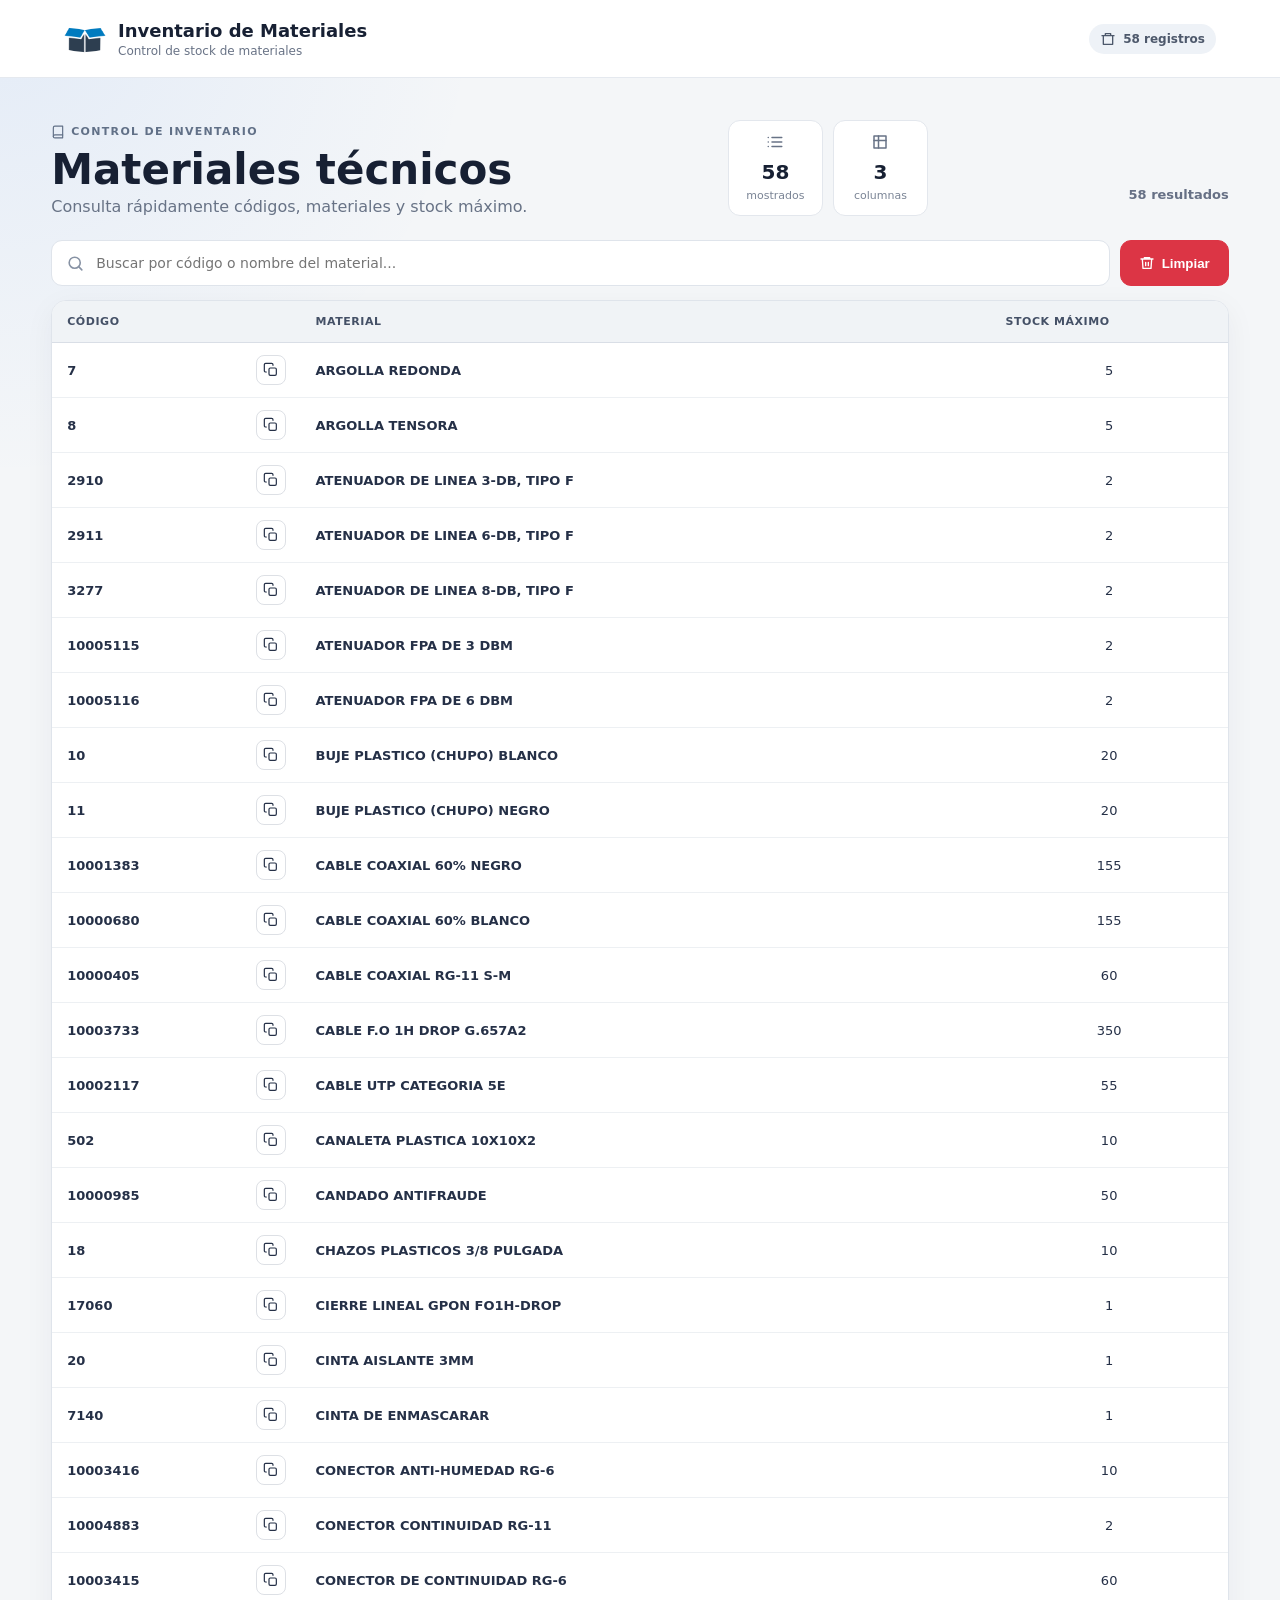
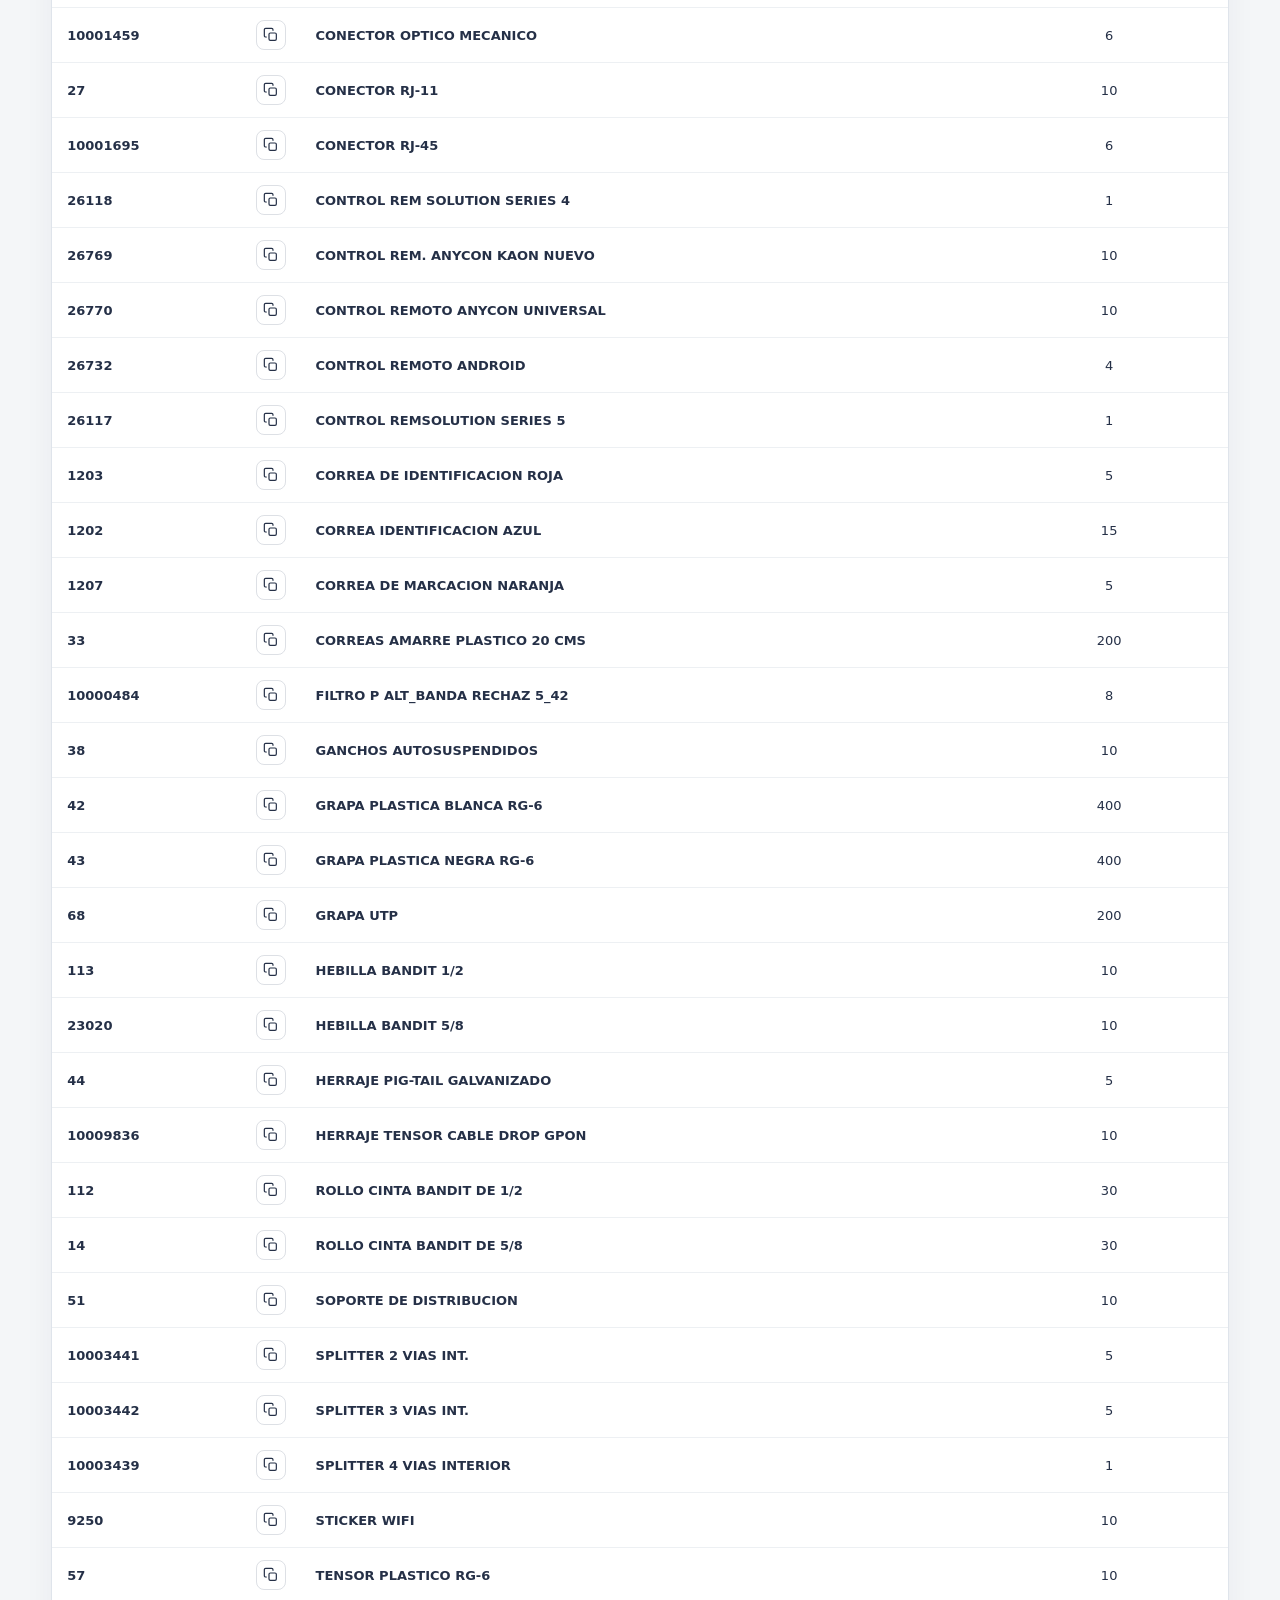
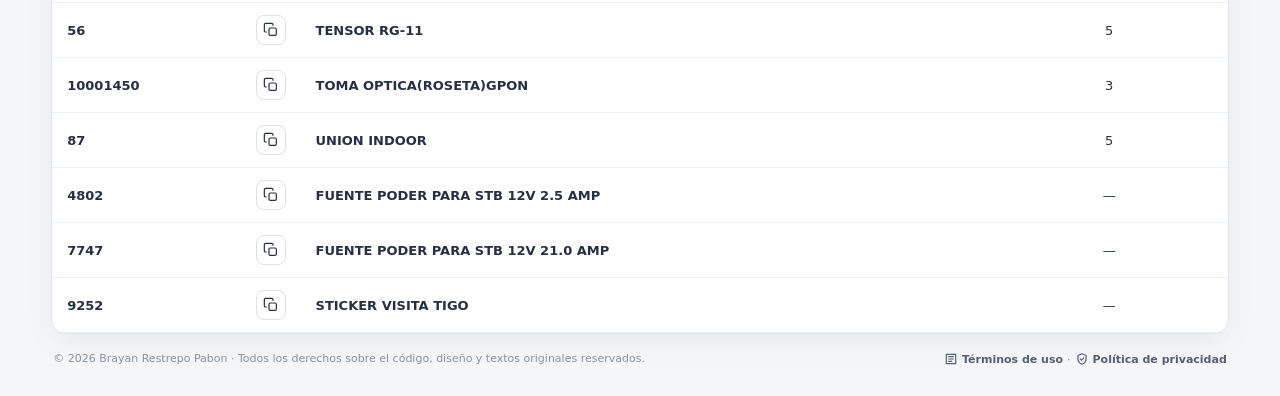
==== index.html @ 3ab16b22 "Mejorar búsqueda del inventario" ====
<!DOCTYPE html>
<html lang="es">
<head>
  <meta charset="UTF-8">
  <meta name="viewport" content="width=device-width, initial-scale=1.0">
  <link rel="icon" type="image/png" href="Icono/caja.png">
  <meta name="description" content="Tabla de materiales técnicos con cantidades por responsable.">
  <title>Inventario de Materiales</title>
  <link rel="stylesheet" href="style.css">
</head>
<body>
  <header class="topbar">
    <div class="brand">
      <div class="brand-icon" aria-hidden="true"><img src="Icono/caja.png" alt="" width="42" height="42"></div>
      <div>
        <h1>Inventario de Materiales</h1>
        <p>Control de stock de materiales</p>
      </div>
    </div>
    <div class="badge"><svg class="icon icon-sm" aria-hidden="true" viewBox="0 0 24 24" fill="none" stroke="currentColor" stroke-width="2" stroke-linecap="round" stroke-linejoin="round"><path d="M3 7h18M5 7v13h14V7M8 7V4h8v3"/></svg><span>58 registros</span></div>
  </header>

  <main class="container">
    <section class="hero">
      <div>
        <span class="eyebrow"><svg class="icon icon-xs" aria-hidden="true" viewBox="0 0 24 24" fill="none" stroke="currentColor" stroke-width="2" stroke-linecap="round" stroke-linejoin="round"><path d="M4 19.5A2.5 2.5 0 0 1 6.5 17H20"/><path d="M6.5 2H20v20H6.5A2.5 2.5 0 0 1 4 19.5v-15A2.5 2.5 0 0 1 6.5 2Z"/></svg> CONTROL DE INVENTARIO</span>
        <h2>Materiales técnicos</h2>
        <p>Consulta rápidamente códigos, materiales y stock máximo.</p>
      </div>
      <div class="stats">
        <div class="stat"><svg class="stat-icon" aria-hidden="true" viewBox="0 0 24 24" fill="none" stroke="currentColor" stroke-width="2" stroke-linecap="round" stroke-linejoin="round"><path d="M8 6h13M8 12h13M8 18h13M3 6h.01M3 12h.01M3 18h.01"/></svg><strong id="visibleCount">58</strong><span>mostrados</span></div>
        <div class="stat"><svg class="stat-icon" aria-hidden="true" viewBox="0 0 24 24" fill="none" stroke="currentColor" stroke-width="2" stroke-linecap="round" stroke-linejoin="round"><path d="M4 4h16v16H4z"/><path d="M4 10h16M10 4v16"/></svg><strong>3</strong><span>columnas</span></div>
      </div>
      <div class="search-status" aria-live="polite">
        <span id="result-count">58 resultados</span>
      </div>
    </section>

    <section class="toolbar" aria-label="Herramientas de búsqueda">
      <label class="search">
        <span class="search-icon" aria-hidden="true"><svg viewBox="0 0 24 24" fill="none" stroke="currentColor" stroke-width="2" stroke-linecap="round" stroke-linejoin="round"><circle cx="11" cy="11" r="7"/><path d="m20 20-4-4"/></svg></span>
        <input id="searchInput" type="search" placeholder="Buscar por código o nombre del material..." autocomplete="off">
      </label>
      <button id="clearButton" class="clear-btn" type="button"><svg class="icon icon-sm" aria-hidden="true" viewBox="0 0 24 24" fill="none" stroke="currentColor" stroke-width="2" stroke-linecap="round" stroke-linejoin="round"><path d="M3 6h18M8 6V4h8v2M19 6l-1 14H6L5 6M10 11v5M14 11v5"/></svg><span>Limpiar</span></button>
    </section>

    <section class="table-card">
      <div class="table-wrap">
        <table id="materialsTable">
          <thead>
            <tr>
              <th>CÓDIGO</th>
              <th>MATERIAL</th>
              <th>STOCK MÁXIMO</th>
            </tr>
          </thead>
          <tbody><tr><td data-label="CÓDIGO"><div class="code-cell"><span class="code-value">7</span><button class="copy-code" type="button" title="Copiar código" aria-label="Copiar código"><svg viewBox="0 0 24 24" aria-hidden="true"><rect x="9" y="9" width="11" height="11" rx="2"></rect><path d="M5 15H4a2 2 0 0 1-2-2V4a2 2 0 0 1 2-2h9a2 2 0 0 1 2 2v1"></path></svg></button></div></td><td data-label="MATERIAL">ARGOLLA REDONDA</td><td data-label="STOCK MÁXIMO">5</td></tr>
<tr><td data-label="CÓDIGO"><div class="code-cell"><span class="code-value">8</span><button class="copy-code" type="button" title="Copiar código" aria-label="Copiar código"><svg viewBox="0 0 24 24" aria-hidden="true"><rect x="9" y="9" width="11" height="11" rx="2"></rect><path d="M5 15H4a2 2 0 0 1-2-2V4a2 2 0 0 1 2-2h9a2 2 0 0 1 2 2v1"></path></svg></button></div></td><td data-label="MATERIAL">ARGOLLA TENSORA</td><td data-label="STOCK MÁXIMO">5</td></tr>
<tr><td data-label="CÓDIGO"><div class="code-cell"><span class="code-value">2910</span><button class="copy-code" type="button" title="Copiar código" aria-label="Copiar código"><svg viewBox="0 0 24 24" aria-hidden="true"><rect x="9" y="9" width="11" height="11" rx="2"></rect><path d="M5 15H4a2 2 0 0 1-2-2V4a2 2 0 0 1 2-2h9a2 2 0 0 1 2 2v1"></path></svg></button></div></td><td data-label="MATERIAL">ATENUADOR DE LINEA 3-DB, TIPO F</td><td data-label="STOCK MÁXIMO">2</td></tr>
<tr><td data-label="CÓDIGO"><div class="code-cell"><span class="code-value">2911</span><button class="copy-code" type="button" title="Copiar código" aria-label="Copiar código"><svg viewBox="0 0 24 24" aria-hidden="true"><rect x="9" y="9" width="11" height="11" rx="2"></rect><path d="M5 15H4a2 2 0 0 1-2-2V4a2 2 0 0 1 2-2h9a2 2 0 0 1 2 2v1"></path></svg></button></div></td><td data-label="MATERIAL">ATENUADOR DE LINEA 6-DB, TIPO F</td><td data-label="STOCK MÁXIMO">2</td></tr>
<tr><td data-label="CÓDIGO"><div class="code-cell"><span class="code-value">3277</span><button class="copy-code" type="button" title="Copiar código" aria-label="Copiar código"><svg viewBox="0 0 24 24" aria-hidden="true"><rect x="9" y="9" width="11" height="11" rx="2"></rect><path d="M5 15H4a2 2 0 0 1-2-2V4a2 2 0 0 1 2-2h9a2 2 0 0 1 2 2v1"></path></svg></button></div></td><td data-label="MATERIAL">ATENUADOR DE LINEA 8-DB, TIPO F</td><td data-label="STOCK MÁXIMO">2</td></tr>
<tr><td data-label="CÓDIGO"><div class="code-cell"><span class="code-value">10005115</span><button class="copy-code" type="button" title="Copiar código" aria-label="Copiar código"><svg viewBox="0 0 24 24" aria-hidden="true"><rect x="9" y="9" width="11" height="11" rx="2"></rect><path d="M5 15H4a2 2 0 0 1-2-2V4a2 2 0 0 1 2-2h9a2 2 0 0 1 2 2v1"></path></svg></button></div></td><td data-label="MATERIAL">ATENUADOR FPA DE 3 DBM</td><td data-label="STOCK MÁXIMO">2</td></tr>
<tr><td data-label="CÓDIGO"><div class="code-cell"><span class="code-value">10005116</span><button class="copy-code" type="button" title="Copiar código" aria-label="Copiar código"><svg viewBox="0 0 24 24" aria-hidden="true"><rect x="9" y="9" width="11" height="11" rx="2"></rect><path d="M5 15H4a2 2 0 0 1-2-2V4a2 2 0 0 1 2-2h9a2 2 0 0 1 2 2v1"></path></svg></button></div></td><td data-label="MATERIAL">ATENUADOR FPA DE 6 DBM</td><td data-label="STOCK MÁXIMO">2</td></tr>
<tr><td data-label="CÓDIGO"><div class="code-cell"><span class="code-value">10</span><button class="copy-code" type="button" title="Copiar código" aria-label="Copiar código"><svg viewBox="0 0 24 24" aria-hidden="true"><rect x="9" y="9" width="11" height="11" rx="2"></rect><path d="M5 15H4a2 2 0 0 1-2-2V4a2 2 0 0 1 2-2h9a2 2 0 0 1 2 2v1"></path></svg></button></div></td><td data-label="MATERIAL">BUJE PLASTICO (CHUPO) BLANCO</td><td data-label="STOCK MÁXIMO">20</td></tr>
<tr><td data-label="CÓDIGO"><div class="code-cell"><span class="code-value">11</span><button class="copy-code" type="button" title="Copiar código" aria-label="Copiar código"><svg viewBox="0 0 24 24" aria-hidden="true"><rect x="9" y="9" width="11" height="11" rx="2"></rect><path d="M5 15H4a2 2 0 0 1-2-2V4a2 2 0 0 1 2-2h9a2 2 0 0 1 2 2v1"></path></svg></button></div></td><td data-label="MATERIAL">BUJE PLASTICO (CHUPO) NEGRO</td><td data-label="STOCK MÁXIMO">20</td></tr>
<tr><td data-label="CÓDIGO"><div class="code-cell"><span class="code-value">10001383</span><button class="copy-code" type="button" title="Copiar código" aria-label="Copiar código"><svg viewBox="0 0 24 24" aria-hidden="true"><rect x="9" y="9" width="11" height="11" rx="2"></rect><path d="M5 15H4a2 2 0 0 1-2-2V4a2 2 0 0 1 2-2h9a2 2 0 0 1 2 2v1"></path></svg></button></div></td><td data-label="MATERIAL">CABLE COAXIAL 60% NEGRO</td><td data-label="STOCK MÁXIMO">155</td></tr>
<tr><td data-label="CÓDIGO"><div class="code-cell"><span class="code-value">10000680</span><button class="copy-code" type="button" title="Copiar código" aria-label="Copiar código"><svg viewBox="0 0 24 24" aria-hidden="true"><rect x="9" y="9" width="11" height="11" rx="2"></rect><path d="M5 15H4a2 2 0 0 1-2-2V4a2 2 0 0 1 2-2h9a2 2 0 0 1 2 2v1"></path></svg></button></div></td><td data-label="MATERIAL">CABLE COAXIAL 60% BLANCO</td><td data-label="STOCK MÁXIMO">155</td></tr>
<tr><td data-label="CÓDIGO"><div class="code-cell"><span class="code-value">10000405</span><button class="copy-code" type="button" title="Copiar código" aria-label="Copiar código"><svg viewBox="0 0 24 24" aria-hidden="true"><rect x="9" y="9" width="11" height="11" rx="2"></rect><path d="M5 15H4a2 2 0 0 1-2-2V4a2 2 0 0 1 2-2h9a2 2 0 0 1 2 2v1"></path></svg></button></div></td><td data-label="MATERIAL">CABLE COAXIAL RG-11 S-M</td><td data-label="STOCK MÁXIMO">60</td></tr>
<tr><td data-label="CÓDIGO"><div class="code-cell"><span class="code-value">10003733</span><button class="copy-code" type="button" title="Copiar código" aria-label="Copiar código"><svg viewBox="0 0 24 24" aria-hidden="true"><rect x="9" y="9" width="11" height="11" rx="2"></rect><path d="M5 15H4a2 2 0 0 1-2-2V4a2 2 0 0 1 2-2h9a2 2 0 0 1 2 2v1"></path></svg></button></div></td><td data-label="MATERIAL">CABLE F.O 1H DROP G.657A2</td><td data-label="STOCK MÁXIMO">350</td></tr>
<tr><td data-label="CÓDIGO"><div class="code-cell"><span class="code-value">10002117</span><button class="copy-code" type="button" title="Copiar código" aria-label="Copiar código"><svg viewBox="0 0 24 24" aria-hidden="true"><rect x="9" y="9" width="11" height="11" rx="2"></rect><path d="M5 15H4a2 2 0 0 1-2-2V4a2 2 0 0 1 2-2h9a2 2 0 0 1 2 2v1"></path></svg></button></div></td><td data-label="MATERIAL">CABLE UTP CATEGORIA 5E</td><td data-label="STOCK MÁXIMO">55</td></tr>
<tr><td data-label="CÓDIGO"><div class="code-cell"><span class="code-value">502</span><button class="copy-code" type="button" title="Copiar código" aria-label="Copiar código"><svg viewBox="0 0 24 24" aria-hidden="true"><rect x="9" y="9" width="11" height="11" rx="2"></rect><path d="M5 15H4a2 2 0 0 1-2-2V4a2 2 0 0 1 2-2h9a2 2 0 0 1 2 2v1"></path></svg></button></div></td><td data-label="MATERIAL">CANALETA PLASTICA 10X10X2</td><td data-label="STOCK MÁXIMO">10</td></tr>
<tr><td data-label="CÓDIGO"><div class="code-cell"><span class="code-value">10000985</span><button class="copy-code" type="button" title="Copiar código" aria-label="Copiar código"><svg viewBox="0 0 24 24" aria-hidden="true"><rect x="9" y="9" width="11" height="11" rx="2"></rect><path d="M5 15H4a2 2 0 0 1-2-2V4a2 2 0 0 1 2-2h9a2 2 0 0 1 2 2v1"></path></svg></button></div></td><td data-label="MATERIAL">CANDADO ANTIFRAUDE</td><td data-label="STOCK MÁXIMO">50</td></tr>
<tr><td data-label="CÓDIGO"><div class="code-cell"><span class="code-value">18</span><button class="copy-code" type="button" title="Copiar código" aria-label="Copiar código"><svg viewBox="0 0 24 24" aria-hidden="true"><rect x="9" y="9" width="11" height="11" rx="2"></rect><path d="M5 15H4a2 2 0 0 1-2-2V4a2 2 0 0 1 2-2h9a2 2 0 0 1 2 2v1"></path></svg></button></div></td><td data-label="MATERIAL">CHAZOS PLASTICOS 3/8 PULGADA</td><td data-label="STOCK MÁXIMO">10</td></tr>
<tr><td data-label="CÓDIGO"><div class="code-cell"><span class="code-value">17060</span><button class="copy-code" type="button" title="Copiar código" aria-label="Copiar código"><svg viewBox="0 0 24 24" aria-hidden="true"><rect x="9" y="9" width="11" height="11" rx="2"></rect><path d="M5 15H4a2 2 0 0 1-2-2V4a2 2 0 0 1 2-2h9a2 2 0 0 1 2 2v1"></path></svg></button></div></td><td data-label="MATERIAL">CIERRE LINEAL GPON FO1H-DROP</td><td data-label="STOCK MÁXIMO">1</td></tr>
<tr><td data-label="CÓDIGO"><div class="code-cell"><span class="code-value">20</span><button class="copy-code" type="button" title="Copiar código" aria-label="Copiar código"><svg viewBox="0 0 24 24" aria-hidden="true"><rect x="9" y="9" width="11" height="11" rx="2"></rect><path d="M5 15H4a2 2 0 0 1-2-2V4a2 2 0 0 1 2-2h9a2 2 0 0 1 2 2v1"></path></svg></button></div></td><td data-label="MATERIAL">CINTA AISLANTE 3MM</td><td data-label="STOCK MÁXIMO">1</td></tr>
<tr><td data-label="CÓDIGO"><div class="code-cell"><span class="code-value">7140</span><button class="copy-code" type="button" title="Copiar código" aria-label="Copiar código"><svg viewBox="0 0 24 24" aria-hidden="true"><rect x="9" y="9" width="11" height="11" rx="2"></rect><path d="M5 15H4a2 2 0 0 1-2-2V4a2 2 0 0 1 2-2h9a2 2 0 0 1 2 2v1"></path></svg></button></div></td><td data-label="MATERIAL">CINTA DE ENMASCARAR</td><td data-label="STOCK MÁXIMO">1</td></tr>
<tr><td data-label="CÓDIGO"><div class="code-cell"><span class="code-value">10003416</span><button class="copy-code" type="button" title="Copiar código" aria-label="Copiar código"><svg viewBox="0 0 24 24" aria-hidden="true"><rect x="9" y="9" width="11" height="11" rx="2"></rect><path d="M5 15H4a2 2 0 0 1-2-2V4a2 2 0 0 1 2-2h9a2 2 0 0 1 2 2v1"></path></svg></button></div></td><td data-label="MATERIAL">CONECTOR ANTI-HUMEDAD RG-6</td><td data-label="STOCK MÁXIMO">10</td></tr>
<tr><td data-label="CÓDIGO"><div class="code-cell"><span class="code-value">10004883</span><button class="copy-code" type="button" title="Copiar código" aria-label="Copiar código"><svg viewBox="0 0 24 24" aria-hidden="true"><rect x="9" y="9" width="11" height="11" rx="2"></rect><path d="M5 15H4a2 2 0 0 1-2-2V4a2 2 0 0 1 2-2h9a2 2 0 0 1 2 2v1"></path></svg></button></div></td><td data-label="MATERIAL">CONECTOR CONTINUIDAD RG-11</td><td data-label="STOCK MÁXIMO">2</td></tr>
<tr><td data-label="CÓDIGO"><div class="code-cell"><span class="code-value">10003415</span><button class="copy-code" type="button" title="Copiar código" aria-label="Copiar código"><svg viewBox="0 0 24 24" aria-hidden="true"><rect x="9" y="9" width="11" height="11" rx="2"></rect><path d="M5 15H4a2 2 0 0 1-2-2V4a2 2 0 0 1 2-2h9a2 2 0 0 1 2 2v1"></path></svg></button></div></td><td data-label="MATERIAL">CONECTOR DE CONTINUIDAD RG-6</td><td data-label="STOCK MÁXIMO">60</td></tr>
<tr><td data-label="CÓDIGO"><div class="code-cell"><span class="code-value">10001459</span><button class="copy-code" type="button" title="Copiar código" aria-label="Copiar código"><svg viewBox="0 0 24 24" aria-hidden="true"><rect x="9" y="9" width="11" height="11" rx="2"></rect><path d="M5 15H4a2 2 0 0 1-2-2V4a2 2 0 0 1 2-2h9a2 2 0 0 1 2 2v1"></path></svg></button></div></td><td data-label="MATERIAL">CONECTOR OPTICO MECANICO</td><td data-label="STOCK MÁXIMO">6</td></tr>
<tr><td data-label="CÓDIGO"><div class="code-cell"><span class="code-value">27</span><button class="copy-code" type="button" title="Copiar código" aria-label="Copiar código"><svg viewBox="0 0 24 24" aria-hidden="true"><rect x="9" y="9" width="11" height="11" rx="2"></rect><path d="M5 15H4a2 2 0 0 1-2-2V4a2 2 0 0 1 2-2h9a2 2 0 0 1 2 2v1"></path></svg></button></div></td><td data-label="MATERIAL">CONECTOR RJ-11</td><td data-label="STOCK MÁXIMO">10</td></tr>
<tr><td data-label="CÓDIGO"><div class="code-cell"><span class="code-value">10001695</span><button class="copy-code" type="button" title="Copiar código" aria-label="Copiar código"><svg viewBox="0 0 24 24" aria-hidden="true"><rect x="9" y="9" width="11" height="11" rx="2"></rect><path d="M5 15H4a2 2 0 0 1-2-2V4a2 2 0 0 1 2-2h9a2 2 0 0 1 2 2v1"></path></svg></button></div></td><td data-label="MATERIAL">CONECTOR RJ-45</td><td data-label="STOCK MÁXIMO">6</td></tr>
<tr><td data-label="CÓDIGO"><div class="code-cell"><span class="code-value">26118</span><button class="copy-code" type="button" title="Copiar código" aria-label="Copiar código"><svg viewBox="0 0 24 24" aria-hidden="true"><rect x="9" y="9" width="11" height="11" rx="2"></rect><path d="M5 15H4a2 2 0 0 1-2-2V4a2 2 0 0 1 2-2h9a2 2 0 0 1 2 2v1"></path></svg></button></div></td><td data-label="MATERIAL">CONTROL REM SOLUTION SERIES 4</td><td data-label="STOCK MÁXIMO">1</td></tr>
<tr><td data-label="CÓDIGO"><div class="code-cell"><span class="code-value">26769</span><button class="copy-code" type="button" title="Copiar código" aria-label="Copiar código"><svg viewBox="0 0 24 24" aria-hidden="true"><rect x="9" y="9" width="11" height="11" rx="2"></rect><path d="M5 15H4a2 2 0 0 1-2-2V4a2 2 0 0 1 2-2h9a2 2 0 0 1 2 2v1"></path></svg></button></div></td><td data-label="MATERIAL">CONTROL REM. ANYCON KAON NUEVO</td><td data-label="STOCK MÁXIMO">10</td></tr>
<tr><td data-label="CÓDIGO"><div class="code-cell"><span class="code-value">26770</span><button class="copy-code" type="button" title="Copiar código" aria-label="Copiar código"><svg viewBox="0 0 24 24" aria-hidden="true"><rect x="9" y="9" width="11" height="11" rx="2"></rect><path d="M5 15H4a2 2 0 0 1-2-2V4a2 2 0 0 1 2-2h9a2 2 0 0 1 2 2v1"></path></svg></button></div></td><td data-label="MATERIAL">CONTROL REMOTO ANYCON UNIVERSAL</td><td data-label="STOCK MÁXIMO">10</td></tr>
<tr><td data-label="CÓDIGO"><div class="code-cell"><span class="code-value">26732</span><button class="copy-code" type="button" title="Copiar código" aria-label="Copiar código"><svg viewBox="0 0 24 24" aria-hidden="true"><rect x="9" y="9" width="11" height="11" rx="2"></rect><path d="M5 15H4a2 2 0 0 1-2-2V4a2 2 0 0 1 2-2h9a2 2 0 0 1 2 2v1"></path></svg></button></div></td><td data-label="MATERIAL">CONTROL REMOTO ANDROID</td><td data-label="STOCK MÁXIMO">4</td></tr>
<tr><td data-label="CÓDIGO"><div class="code-cell"><span class="code-value">26117</span><button class="copy-code" type="button" title="Copiar código" aria-label="Copiar código"><svg viewBox="0 0 24 24" aria-hidden="true"><rect x="9" y="9" width="11" height="11" rx="2"></rect><path d="M5 15H4a2 2 0 0 1-2-2V4a2 2 0 0 1 2-2h9a2 2 0 0 1 2 2v1"></path></svg></button></div></td><td data-label="MATERIAL">CONTROL REMSOLUTION SERIES 5</td><td data-label="STOCK MÁXIMO">1</td></tr>
<tr><td data-label="CÓDIGO"><div class="code-cell"><span class="code-value">1203</span><button class="copy-code" type="button" title="Copiar código" aria-label="Copiar código"><svg viewBox="0 0 24 24" aria-hidden="true"><rect x="9" y="9" width="11" height="11" rx="2"></rect><path d="M5 15H4a2 2 0 0 1-2-2V4a2 2 0 0 1 2-2h9a2 2 0 0 1 2 2v1"></path></svg></button></div></td><td data-label="MATERIAL">CORREA DE IDENTIFICACION ROJA</td><td data-label="STOCK MÁXIMO">5</td></tr>
<tr><td data-label="CÓDIGO"><div class="code-cell"><span class="code-value">1202</span><button class="copy-code" type="button" title="Copiar código" aria-label="Copiar código"><svg viewBox="0 0 24 24" aria-hidden="true"><rect x="9" y="9" width="11" height="11" rx="2"></rect><path d="M5 15H4a2 2 0 0 1-2-2V4a2 2 0 0 1 2-2h9a2 2 0 0 1 2 2v1"></path></svg></button></div></td><td data-label="MATERIAL">CORREA IDENTIFICACION AZUL</td><td data-label="STOCK MÁXIMO">15</td></tr>
<tr><td data-label="CÓDIGO"><div class="code-cell"><span class="code-value">1207</span><button class="copy-code" type="button" title="Copiar código" aria-label="Copiar código"><svg viewBox="0 0 24 24" aria-hidden="true"><rect x="9" y="9" width="11" height="11" rx="2"></rect><path d="M5 15H4a2 2 0 0 1-2-2V4a2 2 0 0 1 2-2h9a2 2 0 0 1 2 2v1"></path></svg></button></div></td><td data-label="MATERIAL">CORREA DE MARCACION NARANJA</td><td data-label="STOCK MÁXIMO">5</td></tr>
<tr><td data-label="CÓDIGO"><div class="code-cell"><span class="code-value">33</span><button class="copy-code" type="button" title="Copiar código" aria-label="Copiar código"><svg viewBox="0 0 24 24" aria-hidden="true"><rect x="9" y="9" width="11" height="11" rx="2"></rect><path d="M5 15H4a2 2 0 0 1-2-2V4a2 2 0 0 1 2-2h9a2 2 0 0 1 2 2v1"></path></svg></button></div></td><td data-label="MATERIAL">CORREAS AMARRE PLASTICO 20 CMS</td><td data-label="STOCK MÁXIMO">200</td></tr>
<tr><td data-label="CÓDIGO"><div class="code-cell"><span class="code-value">10000484</span><button class="copy-code" type="button" title="Copiar código" aria-label="Copiar código"><svg viewBox="0 0 24 24" aria-hidden="true"><rect x="9" y="9" width="11" height="11" rx="2"></rect><path d="M5 15H4a2 2 0 0 1-2-2V4a2 2 0 0 1 2-2h9a2 2 0 0 1 2 2v1"></path></svg></button></div></td><td data-label="MATERIAL">FILTRO P ALT_BANDA RECHAZ 5_42</td><td data-label="STOCK MÁXIMO">8</td></tr>
<tr><td data-label="CÓDIGO"><div class="code-cell"><span class="code-value">38</span><button class="copy-code" type="button" title="Copiar código" aria-label="Copiar código"><svg viewBox="0 0 24 24" aria-hidden="true"><rect x="9" y="9" width="11" height="11" rx="2"></rect><path d="M5 15H4a2 2 0 0 1-2-2V4a2 2 0 0 1 2-2h9a2 2 0 0 1 2 2v1"></path></svg></button></div></td><td data-label="MATERIAL">GANCHOS AUTOSUSPENDIDOS</td><td data-label="STOCK MÁXIMO">10</td></tr>
<tr><td data-label="CÓDIGO"><div class="code-cell"><span class="code-value">42</span><button class="copy-code" type="button" title="Copiar código" aria-label="Copiar código"><svg viewBox="0 0 24 24" aria-hidden="true"><rect x="9" y="9" width="11" height="11" rx="2"></rect><path d="M5 15H4a2 2 0 0 1-2-2V4a2 2 0 0 1 2-2h9a2 2 0 0 1 2 2v1"></path></svg></button></div></td><td data-label="MATERIAL">GRAPA PLASTICA BLANCA RG-6</td><td data-label="STOCK MÁXIMO">400</td></tr>
<tr><td data-label="CÓDIGO"><div class="code-cell"><span class="code-value">43</span><button class="copy-code" type="button" title="Copiar código" aria-label="Copiar código"><svg viewBox="0 0 24 24" aria-hidden="true"><rect x="9" y="9" width="11" height="11" rx="2"></rect><path d="M5 15H4a2 2 0 0 1-2-2V4a2 2 0 0 1 2-2h9a2 2 0 0 1 2 2v1"></path></svg></button></div></td><td data-label="MATERIAL">GRAPA PLASTICA NEGRA RG-6</td><td data-label="STOCK MÁXIMO">400</td></tr>
<tr><td data-label="CÓDIGO"><div class="code-cell"><span class="code-value">68</span><button class="copy-code" type="button" title="Copiar código" aria-label="Copiar código"><svg viewBox="0 0 24 24" aria-hidden="true"><rect x="9" y="9" width="11" height="11" rx="2"></rect><path d="M5 15H4a2 2 0 0 1-2-2V4a2 2 0 0 1 2-2h9a2 2 0 0 1 2 2v1"></path></svg></button></div></td><td data-label="MATERIAL">GRAPA UTP</td><td data-label="STOCK MÁXIMO">200</td></tr>
<tr><td data-label="CÓDIGO"><div class="code-cell"><span class="code-value">113</span><button class="copy-code" type="button" title="Copiar código" aria-label="Copiar código"><svg viewBox="0 0 24 24" aria-hidden="true"><rect x="9" y="9" width="11" height="11" rx="2"></rect><path d="M5 15H4a2 2 0 0 1-2-2V4a2 2 0 0 1 2-2h9a2 2 0 0 1 2 2v1"></path></svg></button></div></td><td data-label="MATERIAL">HEBILLA BANDIT 1/2</td><td data-label="STOCK MÁXIMO">10</td></tr>
<tr><td data-label="CÓDIGO"><div class="code-cell"><span class="code-value">23020</span><button class="copy-code" type="button" title="Copiar código" aria-label="Copiar código"><svg viewBox="0 0 24 24" aria-hidden="true"><rect x="9" y="9" width="11" height="11" rx="2"></rect><path d="M5 15H4a2 2 0 0 1-2-2V4a2 2 0 0 1 2-2h9a2 2 0 0 1 2 2v1"></path></svg></button></div></td><td data-label="MATERIAL">HEBILLA BANDIT 5/8</td><td data-label="STOCK MÁXIMO">10</td></tr>
<tr><td data-label="CÓDIGO"><div class="code-cell"><span class="code-value">44</span><button class="copy-code" type="button" title="Copiar código" aria-label="Copiar código"><svg viewBox="0 0 24 24" aria-hidden="true"><rect x="9" y="9" width="11" height="11" rx="2"></rect><path d="M5 15H4a2 2 0 0 1-2-2V4a2 2 0 0 1 2-2h9a2 2 0 0 1 2 2v1"></path></svg></button></div></td><td data-label="MATERIAL">HERRAJE PIG-TAIL GALVANIZADO</td><td data-label="STOCK MÁXIMO">5</td></tr>
<tr><td data-label="CÓDIGO"><div class="code-cell"><span class="code-value">10009836</span><button class="copy-code" type="button" title="Copiar código" aria-label="Copiar código"><svg viewBox="0 0 24 24" aria-hidden="true"><rect x="9" y="9" width="11" height="11" rx="2"></rect><path d="M5 15H4a2 2 0 0 1-2-2V4a2 2 0 0 1 2-2h9a2 2 0 0 1 2 2v1"></path></svg></button></div></td><td data-label="MATERIAL">HERRAJE TENSOR CABLE DROP GPON</td><td data-label="STOCK MÁXIMO">10</td></tr>
<tr><td data-label="CÓDIGO"><div class="code-cell"><span class="code-value">112</span><button class="copy-code" type="button" title="Copiar código" aria-label="Copiar código"><svg viewBox="0 0 24 24" aria-hidden="true"><rect x="9" y="9" width="11" height="11" rx="2"></rect><path d="M5 15H4a2 2 0 0 1-2-2V4a2 2 0 0 1 2-2h9a2 2 0 0 1 2 2v1"></path></svg></button></div></td><td data-label="MATERIAL">ROLLO CINTA BANDIT DE 1/2</td><td data-label="STOCK MÁXIMO">30</td></tr>
<tr><td data-label="CÓDIGO"><div class="code-cell"><span class="code-value">14</span><button class="copy-code" type="button" title="Copiar código" aria-label="Copiar código"><svg viewBox="0 0 24 24" aria-hidden="true"><rect x="9" y="9" width="11" height="11" rx="2"></rect><path d="M5 15H4a2 2 0 0 1-2-2V4a2 2 0 0 1 2-2h9a2 2 0 0 1 2 2v1"></path></svg></button></div></td><td data-label="MATERIAL">ROLLO CINTA BANDIT DE 5/8</td><td data-label="STOCK MÁXIMO">30</td></tr>
<tr><td data-label="CÓDIGO"><div class="code-cell"><span class="code-value">51</span><button class="copy-code" type="button" title="Copiar código" aria-label="Copiar código"><svg viewBox="0 0 24 24" aria-hidden="true"><rect x="9" y="9" width="11" height="11" rx="2"></rect><path d="M5 15H4a2 2 0 0 1-2-2V4a2 2 0 0 1 2-2h9a2 2 0 0 1 2 2v1"></path></svg></button></div></td><td data-label="MATERIAL">SOPORTE DE DISTRIBUCION</td><td data-label="STOCK MÁXIMO">10</td></tr>
<tr><td data-label="CÓDIGO"><div class="code-cell"><span class="code-value">10003441</span><button class="copy-code" type="button" title="Copiar código" aria-label="Copiar código"><svg viewBox="0 0 24 24" aria-hidden="true"><rect x="9" y="9" width="11" height="11" rx="2"></rect><path d="M5 15H4a2 2 0 0 1-2-2V4a2 2 0 0 1 2-2h9a2 2 0 0 1 2 2v1"></path></svg></button></div></td><td data-label="MATERIAL">SPLITTER 2 VIAS INT.</td><td data-label="STOCK MÁXIMO">5</td></tr>
<tr><td data-label="CÓDIGO"><div class="code-cell"><span class="code-value">10003442</span><button class="copy-code" type="button" title="Copiar código" aria-label="Copiar código"><svg viewBox="0 0 24 24" aria-hidden="true"><rect x="9" y="9" width="11" height="11" rx="2"></rect><path d="M5 15H4a2 2 0 0 1-2-2V4a2 2 0 0 1 2-2h9a2 2 0 0 1 2 2v1"></path></svg></button></div></td><td data-label="MATERIAL">SPLITTER 3 VIAS INT.</td><td data-label="STOCK MÁXIMO">5</td></tr>
<tr><td data-label="CÓDIGO"><div class="code-cell"><span class="code-value">10003439</span><button class="copy-code" type="button" title="Copiar código" aria-label="Copiar código"><svg viewBox="0 0 24 24" aria-hidden="true"><rect x="9" y="9" width="11" height="11" rx="2"></rect><path d="M5 15H4a2 2 0 0 1-2-2V4a2 2 0 0 1 2-2h9a2 2 0 0 1 2 2v1"></path></svg></button></div></td><td data-label="MATERIAL">SPLITTER 4 VIAS INTERIOR</td><td data-label="STOCK MÁXIMO">1</td></tr>
<tr><td data-label="CÓDIGO"><div class="code-cell"><span class="code-value">9250</span><button class="copy-code" type="button" title="Copiar código" aria-label="Copiar código"><svg viewBox="0 0 24 24" aria-hidden="true"><rect x="9" y="9" width="11" height="11" rx="2"></rect><path d="M5 15H4a2 2 0 0 1-2-2V4a2 2 0 0 1 2-2h9a2 2 0 0 1 2 2v1"></path></svg></button></div></td><td data-label="MATERIAL">STICKER WIFI</td><td data-label="STOCK MÁXIMO">10</td></tr>
<tr><td data-label="CÓDIGO"><div class="code-cell"><span class="code-value">57</span><button class="copy-code" type="button" title="Copiar código" aria-label="Copiar código"><svg viewBox="0 0 24 24" aria-hidden="true"><rect x="9" y="9" width="11" height="11" rx="2"></rect><path d="M5 15H4a2 2 0 0 1-2-2V4a2 2 0 0 1 2-2h9a2 2 0 0 1 2 2v1"></path></svg></button></div></td><td data-label="MATERIAL">TENSOR PLASTICO RG-6</td><td data-label="STOCK MÁXIMO">10</td></tr>
<tr><td data-label="CÓDIGO"><div class="code-cell"><span class="code-value">56</span><button class="copy-code" type="button" title="Copiar código" aria-label="Copiar código"><svg viewBox="0 0 24 24" aria-hidden="true"><rect x="9" y="9" width="11" height="11" rx="2"></rect><path d="M5 15H4a2 2 0 0 1-2-2V4a2 2 0 0 1 2-2h9a2 2 0 0 1 2 2v1"></path></svg></button></div></td><td data-label="MATERIAL">TENSOR RG-11</td><td data-label="STOCK MÁXIMO">5</td></tr>
<tr><td data-label="CÓDIGO"><div class="code-cell"><span class="code-value">10001450</span><button class="copy-code" type="button" title="Copiar código" aria-label="Copiar código"><svg viewBox="0 0 24 24" aria-hidden="true"><rect x="9" y="9" width="11" height="11" rx="2"></rect><path d="M5 15H4a2 2 0 0 1-2-2V4a2 2 0 0 1 2-2h9a2 2 0 0 1 2 2v1"></path></svg></button></div></td><td data-label="MATERIAL">TOMA OPTICA(ROSETA)GPON</td><td data-label="STOCK MÁXIMO">3</td></tr>
<tr><td data-label="CÓDIGO"><div class="code-cell"><span class="code-value">87</span><button class="copy-code" type="button" title="Copiar código" aria-label="Copiar código"><svg viewBox="0 0 24 24" aria-hidden="true"><rect x="9" y="9" width="11" height="11" rx="2"></rect><path d="M5 15H4a2 2 0 0 1-2-2V4a2 2 0 0 1 2-2h9a2 2 0 0 1 2 2v1"></path></svg></button></div></td><td data-label="MATERIAL">UNION INDOOR</td><td data-label="STOCK MÁXIMO">5</td></tr>
<tr><td data-label="CÓDIGO"><div class="code-cell"><span class="code-value">4802</span><button class="copy-code" type="button" title="Copiar código" aria-label="Copiar código"><svg viewBox="0 0 24 24" aria-hidden="true"><rect x="9" y="9" width="11" height="11" rx="2"></rect><path d="M5 15H4a2 2 0 0 1-2-2V4a2 2 0 0 1 2-2h9a2 2 0 0 1 2 2v1"></path></svg></button></div></td><td data-label="MATERIAL">FUENTE PODER PARA STB 12V 2.5 AMP</td><td data-label="STOCK MÁXIMO">—</td></tr>
<tr><td data-label="CÓDIGO"><div class="code-cell"><span class="code-value">7747</span><button class="copy-code" type="button" title="Copiar código" aria-label="Copiar código"><svg viewBox="0 0 24 24" aria-hidden="true"><rect x="9" y="9" width="11" height="11" rx="2"></rect><path d="M5 15H4a2 2 0 0 1-2-2V4a2 2 0 0 1 2-2h9a2 2 0 0 1 2 2v1"></path></svg></button></div></td><td data-label="MATERIAL">FUENTE PODER PARA STB 12V 21.0 AMP</td><td data-label="STOCK MÁXIMO">—</td></tr><tr><td data-label="CÓDIGO"><div class="code-cell"><span class="code-value">9252</span><button class="copy-code" type="button" title="Copiar código" aria-label="Copiar código"><svg viewBox="0 0 24 24" aria-hidden="true"><rect x="9" y="9" width="11" height="11" rx="2"></rect><path d="M5 15H4a2 2 0 0 1-2-2V4a2 2 0 0 1 2-2h9a2 2 0 0 1 2 2v1"></path></svg></button></div></td><td data-label="MATERIAL">STICKER VISITA TIGO</td><td data-label="STOCK MÁXIMO">—</td></tr>
</tbody>
        </table>
      <div id="no-results" class="no-results" hidden>
        <div class="no-results-icon" aria-hidden="true">⌕</div>
        <strong>No encontramos resultados</strong>
        <p>Prueba con otro código o nombre de material.</p>
      </div>
      </div>
      <div id="emptyState" class="empty" hidden>No se encontraron materiales con esa búsqueda.</div>
    </section>

<footer>
      <span>© 2026 Brayan Restrepo Pabon · Todos los derechos sobre el código, diseño y textos originales reservados.</span>
      <span class="footer-links"><a href="/terminos/"><svg class="icon icon-xs" aria-hidden="true" viewBox="0 0 24 24" fill="none" stroke="currentColor" stroke-width="2" stroke-linecap="round" stroke-linejoin="round"><path d="M4 4h16v16H4z"/><path d="M8 8h8M8 12h8M8 16h5"/></svg>Términos de uso</a> · <a href="/politica/"><svg class="icon icon-xs" aria-hidden="true" viewBox="0 0 24 24" fill="none" stroke="currentColor" stroke-width="2" stroke-linecap="round" stroke-linejoin="round"><path d="M12 3 5 6v5c0 4.5 2.9 8.5 7 10 4.1-1.5 7-5.5 7-10V6l-7-3Z"/><path d="m9 12 2 2 4-4"/></svg>Política de privacidad</a></span>
    </footer>
  </main>

  <script>
    const input = document.getElementById("searchInput");
    const clearButton = document.getElementById("clearButton");
    const rows = [...document.querySelectorAll("#materialsTable tbody tr")];
    const visibleCount = document.getElementById("visibleCount");
    const emptyState = document.getElementById("emptyState");

    function normalizeText(value) {
      return String(value ?? "")
        .normalize("NFD")
        .replace(/[\u0300-\u036f]/g, "")
        .toLowerCase()
        .trim()
        .replace(/\s+/g, " ");
    }

    function filterRows() {
      const term = normalizeText(input.value);
      let count = 0;

      rows.forEach(row => {
        const code = normalizeText(row.cells[0]?.textContent);
        const material = normalizeText(row.cells[1]?.textContent);

        // Busca por código completo/parcial o por cualquier parte del nombre.
        const matches = term === "" || code.includes(term) || material.includes(term);
        row.hidden = !matches;
        if (matches) count++;
      });

      visibleCount.textContent = count;
      emptyState.hidden = count !== 0;
    }

    input.addEventListener("input", filterRows);

    clearButton.addEventListener("click", () => {
      input.value = "";
      filterRows();
      input.focus();
    });
  </script>
<script>document.querySelectorAll('.copy-code').forEach(btn=>btn.addEventListener('click',async()=>{const code=btn.closest('.code-cell').querySelector('.code-value').textContent.trim();try{await navigator.clipboard.writeText(code);btn.classList.add('copied');btn.title='¡Copiado!';setTimeout(()=>{btn.classList.remove('copied');btn.title='Copiar código'},1200)}catch(e){}}));</script>
<script>
(function () {
  const input = document.querySelector('#search, #searchInput, input[type="search"]');
  const clearBtn = document.querySelector('#clearSearch, .clear-search, button[title*="Limpiar"]');
  const table = document.querySelector('table');
  if (!input || !table) return;

  const tbody = table.querySelector('tbody');
  const rows = Array.from(tbody.querySelectorAll('tr'));
  const count = document.getElementById('result-count');
  const empty = document.getElementById('no-results');

  const normalize = (value) => String(value || '')
    .normalize('NFD')
    .replace(/[\u0300-\u036f]/g, '')
    .toLowerCase()
    .replace(/\s+/g, ' ')
    .trim();

  const escapeHtml = (value) => String(value)
    .replace(/&/g,'&amp;').replace(/</g,'&lt;')
    .replace(/>/g,'&gt;').replace(/"/g,'&quot;')
    .replace(/'/g,'&#039;');

  function highlight(text, query) {
    if (!query) return escapeHtml(text);
    const raw = String(text);
    const nq = normalize(query);
    if (!nq) return escapeHtml(raw);

    // Accent-insensitive highlighting while preserving the original text.
    let result = '';
    let i = 0;
    while (i < raw.length) {
      let matched = true;
      let j = 0;
      for (; j < nq.length && i + j < raw.length; j++) {
        if (normalize(raw[i + j]) !== nq[j]) { matched = false; break; }
      }
      if (matched && j === nq.length) {
        result += '<mark>' + escapeHtml(raw.slice(i, i + j)) + '</mark>';
        i += j;
      } else {
        result += escapeHtml(raw[i]);
        i++;
      }
    }
    return result;
  }

  function restoreRow(row) {
    row.querySelectorAll('td').forEach(td => {
      const code = td.querySelector('.code-value');
      if (code) return;
      const original = td.dataset.originalText;
      if (original !== undefined) td.innerHTML = original;
    });
  }

  rows.forEach(row => {
    row.querySelectorAll('td').forEach(td => {
      if (!td.dataset.originalText) td.dataset.originalText = td.innerHTML;
    });
  });

  function filter() {
    const query = input.value.trim();
    const nq = normalize(query);
    let visible = 0;

    rows.forEach(row => {
      const cells = Array.from(row.cells);
      const searchable = cells.map(td => normalize(td.textContent)).join(' ');
      const matches = !nq || searchable.includes(nq);
      row.hidden = !matches;

      if (matches) {
        visible++;
        cells.forEach(td => {
          const code = td.querySelector('.code-cell');
          if (code) {
            const value = code.querySelector('.code-value');
            if (value && nq) {
              value.innerHTML = highlight(value.textContent, query);
            } else if (value) {
              value.textContent = value.textContent;
            }
          } else if (nq) {
            const original = td.dataset.originalText || td.innerHTML;
            // Highlight visible text for ordinary cells.
            const plain = td.textContent;
            td.innerHTML = highlight(plain, query);
          } else {
            restoreRow(row);
          }
        });
      } else {
        restoreRow(row);
      }
    });

    if (count) count.textContent = visible + (visible === 1 ? ' resultado' : ' resultados');
    if (empty) empty.hidden = visible !== 0;
  }

  input.addEventListener('input', filter);

  if (clearBtn) {
    clearBtn.addEventListener('click', function () {
      input.value = '';
      input.focus();
      filter();
    });
  }

  filter();
})();
</script>

</body>
</html>
---- style.css ----
*{box-sizing:border-box}.icon{display:inline-block;flex:0 0 auto;vertical-align:middle}.icon-xs{width:14px;height:14px}.icon-sm{width:16px;height:16px}.brand-icon svg{width:22px;height:22px}.badge{display:inline-flex;align-items:center;gap:7px}.eyebrow{display:inline-flex;align-items:center;gap:6px}.stat-icon{width:18px;height:18px;margin-bottom:5px;color:#687386}.th-content{display:inline-flex;align-items:center;justify-content:center;gap:6px}.search-icon{display:grid;place-items:center;color:#8792a4}.search-icon svg{width:19px;height:19px}.clear-btn{display:inline-flex;align-items:center;justify-content:center;gap:7px}.footer-links{display:inline-flex;align-items:center;gap:4px}.footer-links a{display:inline-flex;align-items:center;gap:4px}.footer-links a:hover{transform:translateY(-1px)}
:root{font-family:Inter,system-ui,-apple-system,BlinkMacSystemFont,"Segoe UI",sans-serif;color:#172033;background:#f4f6f8}body{margin:0;min-height:100vh;background:radial-gradient(circle at top left,rgba(31,111,235,.08),transparent 30rem),#f4f6f8}.topbar{min-height:78px;padding:14px 5vw;display:flex;align-items:center;justify-content:space-between;background:#fff;border-bottom:1px solid #e5e9ef;position:sticky;top:0;z-index:20}.brand{display:flex;align-items:center;gap:12px}.brand-icon{width:42px;height:42px;display:grid;place-items:center;border-radius:11px;background:transparent;color:inherit;font-weight:800;font-size:19px}.brand h1{margin:0;font-size:18px}.brand p{margin:3px 0 0;color:#697386;font-size:12px}.badge{padding:7px 11px;border-radius:999px;background:#eef2f7;color:#4d586b;font-size:12px;font-weight:700}.container{width:min(1500px,92vw);margin:auto;padding:42px 0 30px}.hero{display:flex;align-items:flex-end;justify-content:space-between;gap:30px;margin-bottom:24px}.eyebrow{color:#617087;font-size:11px;font-weight:800;letter-spacing:.12em}.hero h2{margin:5px 0;font-size:clamp(28px,4vw,42px);line-height:1.05}.hero p{margin:0;color:#687386}.stats{display:flex;gap:10px}.stat{min-width:95px;padding:12px 14px;background:#fff;border:1px solid #e3e7ed;border-radius:12px;text-align:center}.stat strong{display:block;font-size:20px}.stat span{color:#7a8495;font-size:11px}.toolbar{display:flex;gap:10px;margin-bottom:14px}.search{flex:1;height:46px;display:flex;align-items:center;gap:9px;padding:0 14px;background:#fff;border:1px solid #dfe4eb;border-radius:11px}.search span{color:#8792a4;font-size:24px}.search input{width:100%;border:0;outline:0;font:inherit;font-size:14px;background:transparent}.clear-btn{height:46px;padding:0 18px;border:1px solid #dc3545;border-radius:11px;background:#dc3545;color:#fff;font-weight:700;cursor:pointer;transition:.2s ease}
.clear-btn:hover{background:#b02a37;border-color:#b02a37}
.clear-btn:active{transform:scale(.98)}.table-card{overflow:hidden;background:#fff;border:1px solid #dfe4eb;border-radius:15px;box-shadow:0 8px 30px rgba(18,32,51,.05)}.table-wrap{overflow:auto}table{width:100%;min-width:850px;border-collapse:collapse;font-size:13px}thead th{padding:14px 15px;background:#f0f3f6;color:#445066;border-bottom:1px solid #d9dee6;text-align:left;font-size:11px;letter-spacing:.05em;white-space:nowrap;}tbody td{padding:12px 15px;border-bottom:1px solid #edf0f3;color:#253047;white-space:nowrap}tbody tr:hover td{background:#f8fafc}tbody td:first-child{font-weight:800}tbody td:nth-child(2){min-width:390px;font-weight:600}tbody td:nth-child(n+3){text-align:center;font-variant-numeric:tabular-nums}.empty{padding:35px;text-align:center;color:#7a8495}footer{display:flex;justify-content:space-between;padding:18px 2px 0;color:#8993a3;font-size:11px}@media (max-width: 900px){
  .topbar{padding:12px 4vw}
  .container{width:min(94vw,720px);padding-top:30px}
  .hero{align-items:flex-start;flex-direction:column;gap:18px}
  .stats{width:100%;display:grid;grid-template-columns:repeat(2,1fr)}
  .stat{min-width:0}
  .toolbar{flex-direction:column}
  .clear-btn{width:100%}
  footer{flex-direction:column;gap:7px}
}

@media (max-width: 600px){
  body{background:#f4f6f8}
  .topbar{min-height:68px;padding:10px 4vw}
  .brand{gap:9px}
  .brand-icon{width:36px;height:36px;border-radius:9px;font-size:16px}
  .brand h1{font-size:15px}
  .brand p{font-size:10px}
  .container{width:92vw;padding:24px 0 22px}
  .hero{margin-bottom:18px;gap:14px}
  .eyebrow{font-size:10px}
  .hero h2{font-size:29px}
  .hero p{font-size:13px;line-height:1.45}
  .stats{gap:8px}
  .stat{padding:10px 8px;border-radius:10px}
  .stat strong{font-size:18px}
  .stat span{font-size:10px}
  .search,.clear-btn{height:44px}
  .search input{font-size:13px}
  .table-card{overflow:visible;border-radius:12px;box-shadow:0 5px 20px rgba(18,32,51,.05);background:transparent;border:0}
  .table-wrap{overflow:visible}
  table{width:100%;min-width:0;border-collapse:separate;border-spacing:0 9px;font-size:13px}
  thead{display:none}
  tbody, tr, td{display:block;width:100%}
  tbody tr{background:#fff;border:1px solid #dfe4eb;border-radius:12px;overflow:hidden;box-shadow:0 3px 12px rgba(18,32,51,.04)}
  tbody td{white-space:normal;text-align:left !important;padding:9px 14px 9px 43%;position:relative;min-width:0 !important;border-bottom:1px solid #edf0f3;color:#253047;line-height:1.3}
  tbody td:last-child{border-bottom:0}
  tbody td::before{content:attr(data-label);position:absolute;left:14px;top:9px;width:36%;font-size:9px;font-weight:800;letter-spacing:.05em;color:#7a8495;text-transform:uppercase}
  tbody td:first-child{padding-top:11px;font-weight:800}
  tbody td:nth-child(2){font-weight:700}
  .empty{padding:28px 15px;background:#fff;border-radius:12px}
}

@media (max-width: 380px){
  .brand h1{font-size:14px}
  .hero h2{font-size:26px}
  .stats{grid-template-columns:1fr 1fr}
  tbody td{padding-left:40%}
  tbody td::before{width:34%}
}
footer a { color: #536075; text-decoration: none; font-weight: 600; }
footer a:hover { text-decoration: underline; }

/* Copiar código */
.code-cell{display:flex;align-items:center;justify-content:space-between;gap:8px;min-width:92px}.code-value{font-variant-numeric:tabular-nums}.copy-code{width:30px;height:30px;display:inline-flex;align-items:center;justify-content:center;border:1px solid rgba(100,116,139,.22);border-radius:8px;background:transparent;color:inherit;cursor:pointer;transition:all .18s ease;padding:0}.copy-code svg{width:16px;height:16px;fill:none;stroke:currentColor;stroke-width:1.8;stroke-linecap:round;stroke-linejoin:round}.copy-code:hover{transform:translateY(-1px);background:rgba(59,130,246,.09);border-color:rgba(59,130,246,.35)}.copy-code.copied{background:rgba(34,197,94,.12);border-color:rgba(34,197,94,.4)}@media(max-width:600px){.code-cell{min-width:0}.copy-code{width:28px;height:28px}}



/* Búsqueda mejorada */
.search-status{
  margin: 10px 0 14px;
  font-size: 13px;
  color: #667085;
  font-weight: 600;
}
mark{
  background: #fff0a8;
  color: inherit;
  border-radius: 3px;
  padding: 0 2px;
}
.no-results{
  margin: 22px 0;
  padding: 28px 20px;
  text-align: center;
  border: 1px solid #e2e7ee;
  border-radius: 14px;
  background: #f8fafc;
  color: #344054;
}
.no-results[hidden]{display:none}
.no-results-icon{
  width: 42px;
  height: 42px;
  margin: 0 auto 10px;
  display:flex;
  align-items:center;
  justify-content:center;
  border-radius:50%;
  background:#eef2f6;
  font-size:24px;
  color:#667085;
}
.no-results strong{display:block;font-size:16px}
.no-results p{margin:6px 0 0;color:#667085;font-size:13px}
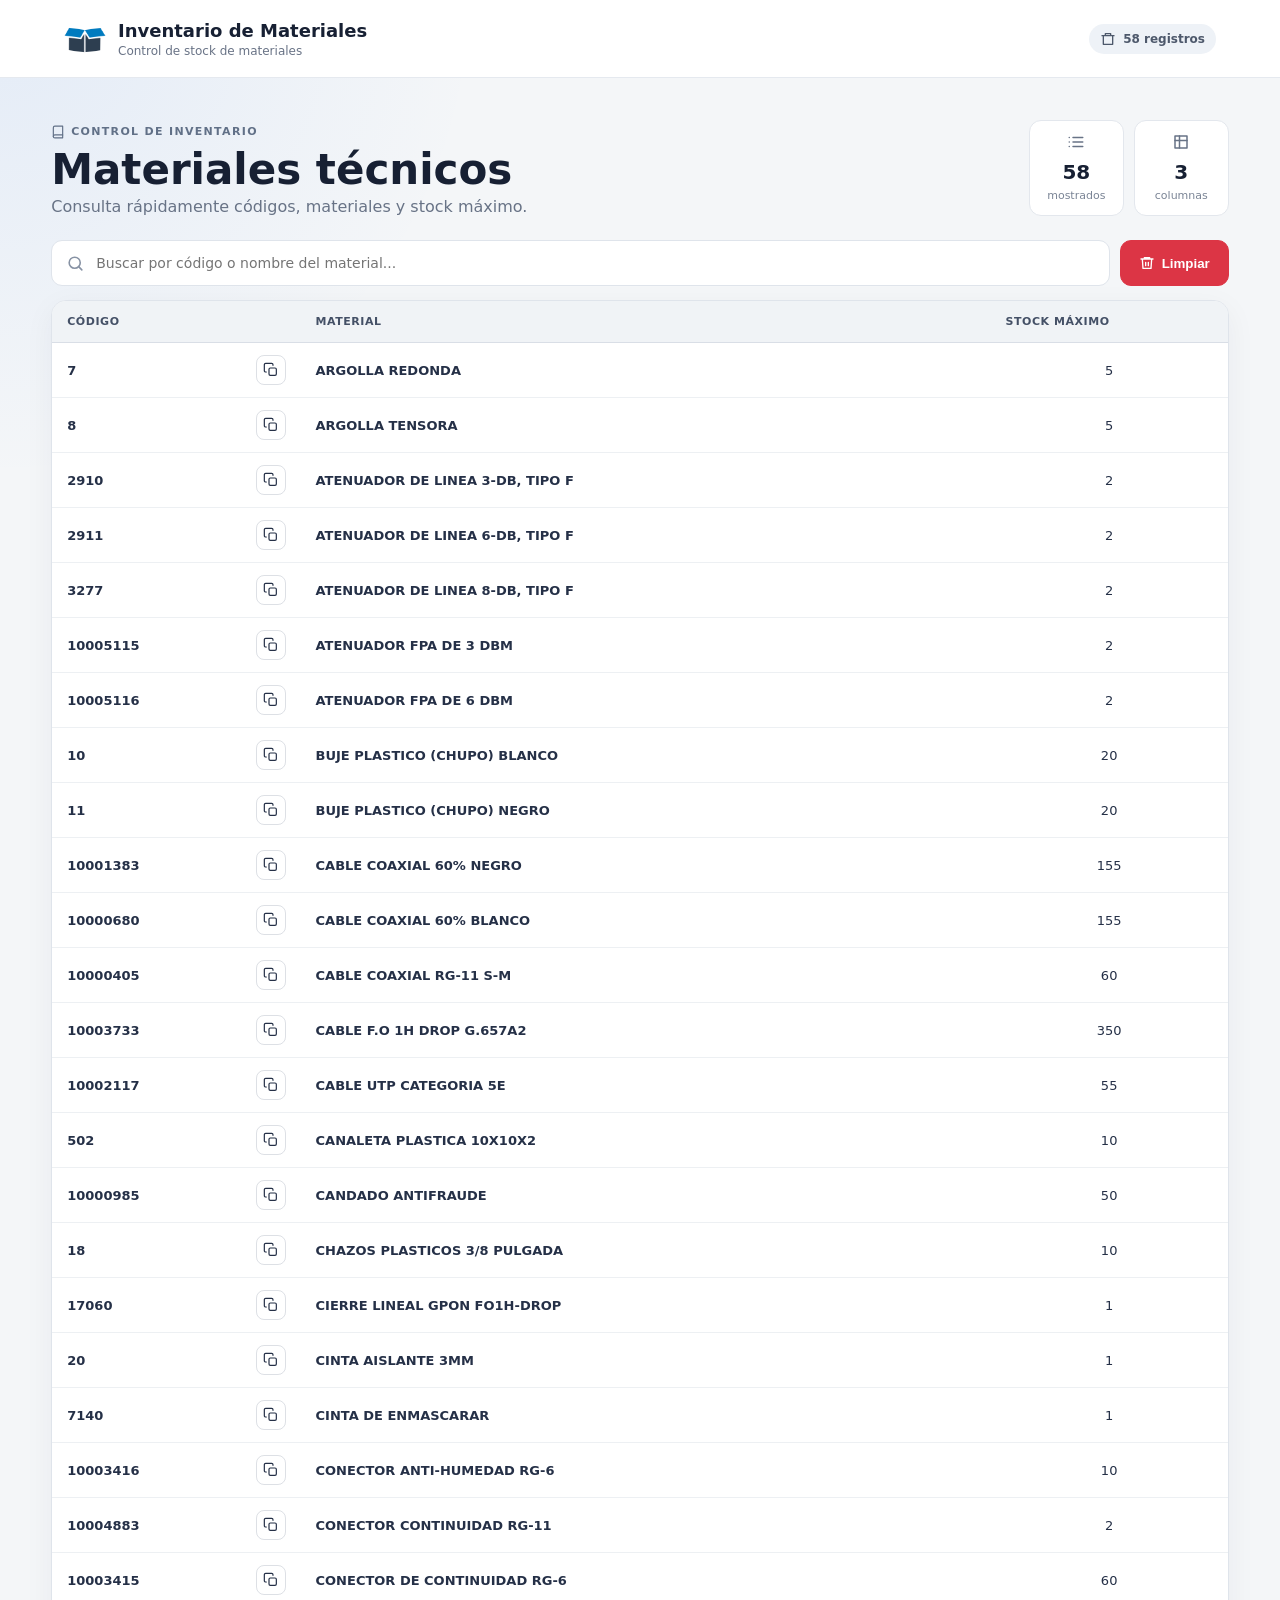
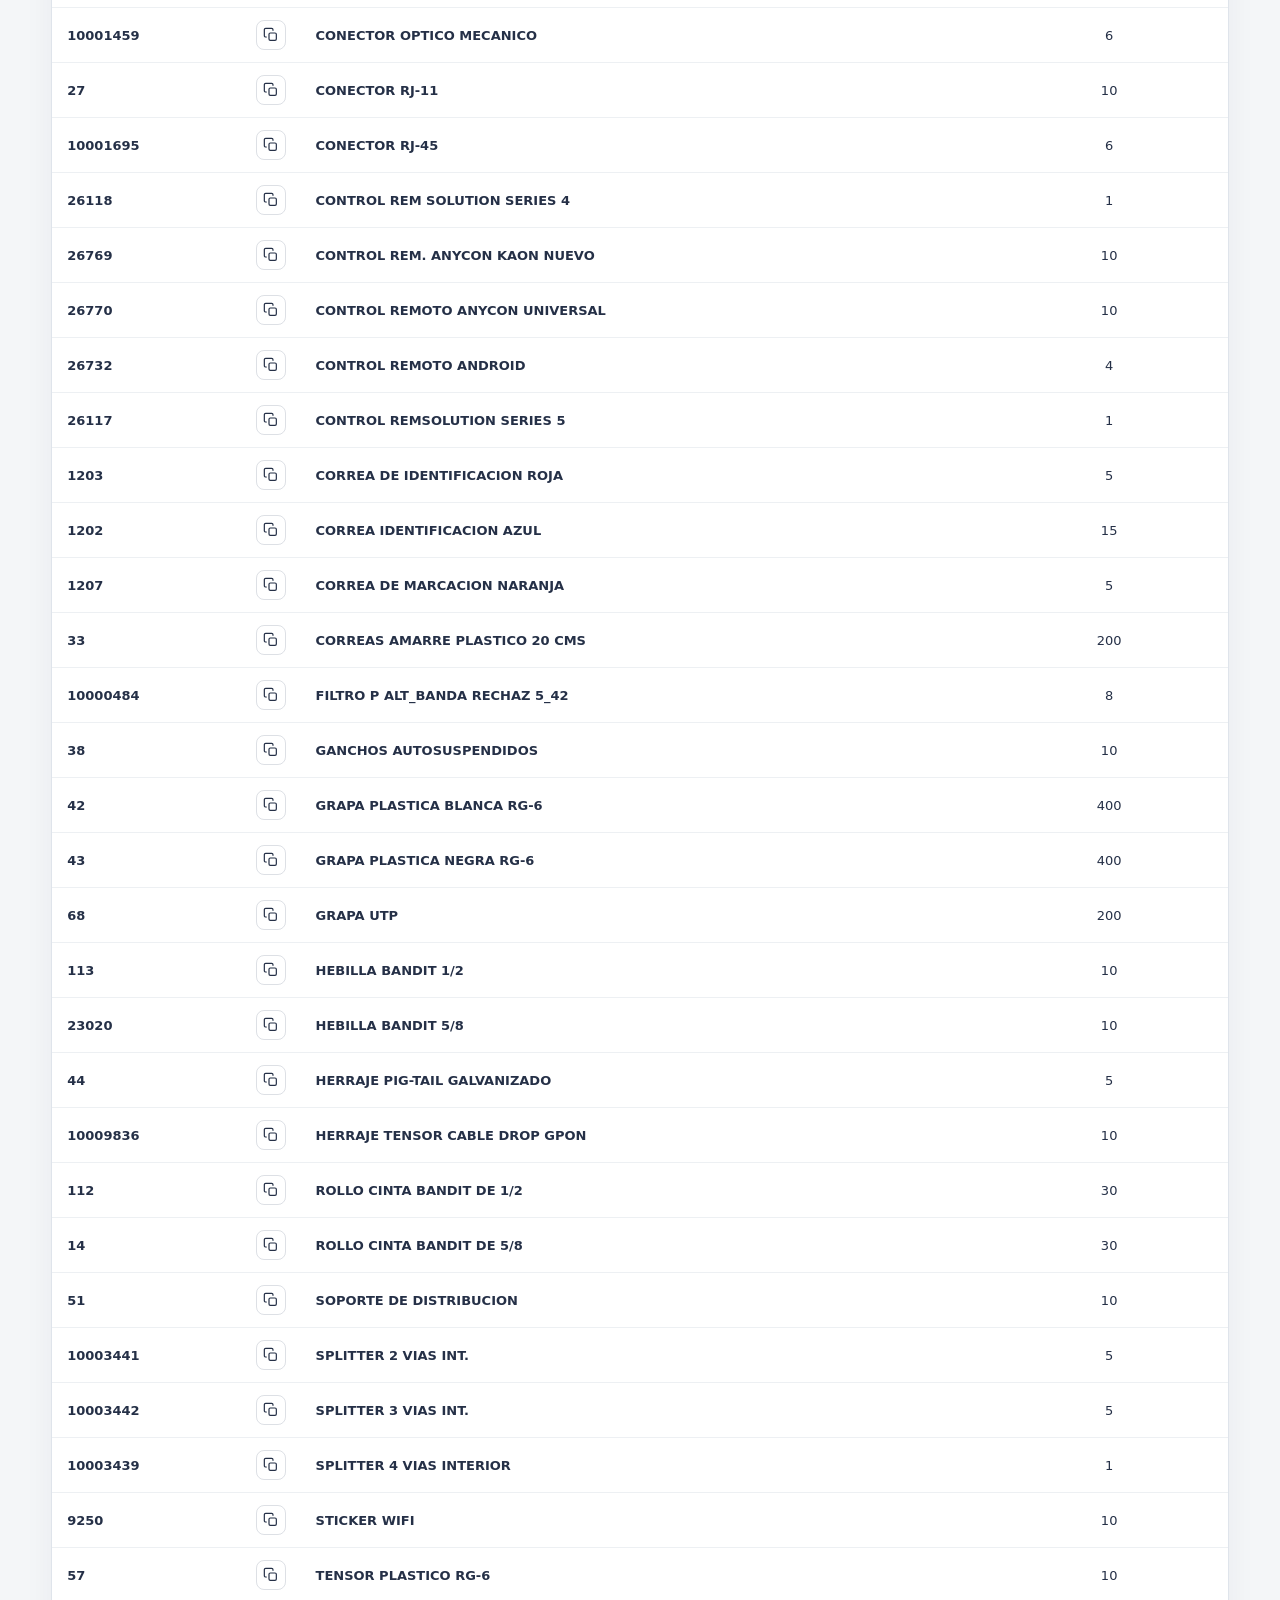
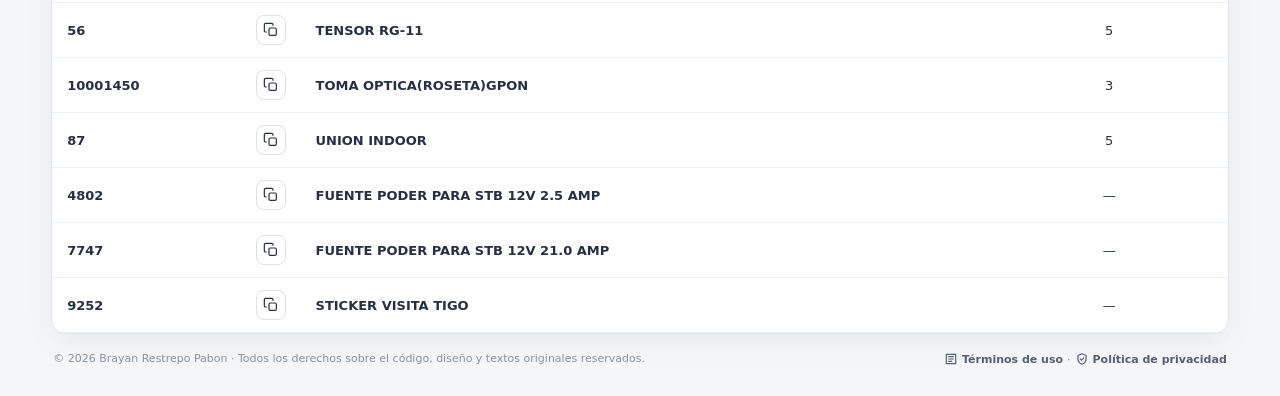
==== commit da3d5347: "updates" ====
--- a/index.html
+++ b/index.html
@@ -30,9 +30,6 @@
       <div class="stats">
         <div class="stat"><svg class="stat-icon" aria-hidden="true" viewBox="0 0 24 24" fill="none" stroke="currentColor" stroke-width="2" stroke-linecap="round" stroke-linejoin="round"><path d="M8 6h13M8 12h13M8 18h13M3 6h.01M3 12h.01M3 18h.01"/></svg><strong id="visibleCount">58</strong><span>mostrados</span></div>
         <div class="stat"><svg class="stat-icon" aria-hidden="true" viewBox="0 0 24 24" fill="none" stroke="currentColor" stroke-width="2" stroke-linecap="round" stroke-linejoin="round"><path d="M4 4h16v16H4z"/><path d="M4 10h16M10 4v16"/></svg><strong>3</strong><span>columnas</span></div>
-      </div>
-      <div class="search-status" aria-live="polite">
-        <span id="result-count">58 resultados</span>
       </div>
     </section>
 
@@ -113,11 +110,6 @@
 <tr><td data-label="CÓDIGO"><div class="code-cell"><span class="code-value">7747</span><button class="copy-code" type="button" title="Copiar código" aria-label="Copiar código"><svg viewBox="0 0 24 24" aria-hidden="true"><rect x="9" y="9" width="11" height="11" rx="2"></rect><path d="M5 15H4a2 2 0 0 1-2-2V4a2 2 0 0 1 2-2h9a2 2 0 0 1 2 2v1"></path></svg></button></div></td><td data-label="MATERIAL">FUENTE PODER PARA STB 12V 21.0 AMP</td><td data-label="STOCK MÁXIMO">—</td></tr><tr><td data-label="CÓDIGO"><div class="code-cell"><span class="code-value">9252</span><button class="copy-code" type="button" title="Copiar código" aria-label="Copiar código"><svg viewBox="0 0 24 24" aria-hidden="true"><rect x="9" y="9" width="11" height="11" rx="2"></rect><path d="M5 15H4a2 2 0 0 1-2-2V4a2 2 0 0 1 2-2h9a2 2 0 0 1 2 2v1"></path></svg></button></div></td><td data-label="MATERIAL">STICKER VISITA TIGO</td><td data-label="STOCK MÁXIMO">—</td></tr>
 </tbody>
         </table>
-      <div id="no-results" class="no-results" hidden>
-        <div class="no-results-icon" aria-hidden="true">⌕</div>
-        <strong>No encontramos resultados</strong>
-        <p>Prueba con otro código o nombre de material.</p>
-      </div>
       </div>
       <div id="emptyState" class="empty" hidden>No se encontraron materiales con esa búsqueda.</div>
     </section>
@@ -173,120 +165,121 @@
 <script>document.querySelectorAll('.copy-code').forEach(btn=>btn.addEventListener('click',async()=>{const code=btn.closest('.code-cell').querySelector('.code-value').textContent.trim();try{await navigator.clipboard.writeText(code);btn.classList.add('copied');btn.title='¡Copiado!';setTimeout(()=>{btn.classList.remove('copied');btn.title='Copiar código'},1200)}catch(e){}}));</script>
 <script>
 (function () {
-  const input = document.querySelector('#search, #searchInput, input[type="search"]');
-  const clearBtn = document.querySelector('#clearSearch, .clear-search, button[title*="Limpiar"]');
+  const searchInput =
+    document.querySelector('#searchInput, input[type="search"], input[placeholder*="Buscar"], input[placeholder*="buscar"]');
   const table = document.querySelector('table');
-  if (!input || !table) return;
-
-  const tbody = table.querySelector('tbody');
-  const rows = Array.from(tbody.querySelectorAll('tr'));
-  const count = document.getElementById('result-count');
-  const empty = document.getElementById('no-results');
-
-  const normalize = (value) => String(value || '')
-    .normalize('NFD')
-    .replace(/[\u0300-\u036f]/g, '')
-    .toLowerCase()
-    .replace(/\s+/g, ' ')
-    .trim();
-
-  const escapeHtml = (value) => String(value)
-    .replace(/&/g,'&amp;').replace(/</g,'&lt;')
-    .replace(/>/g,'&gt;').replace(/"/g,'&quot;')
-    .replace(/'/g,'&#039;');
-
-  function highlight(text, query) {
-    if (!query) return escapeHtml(text);
-    const raw = String(text);
-    const nq = normalize(query);
-    if (!nq) return escapeHtml(raw);
-
-    // Accent-insensitive highlighting while preserving the original text.
-    let result = '';
-    let i = 0;
-    while (i < raw.length) {
-      let matched = true;
-      let j = 0;
-      for (; j < nq.length && i + j < raw.length; j++) {
-        if (normalize(raw[i + j]) !== nq[j]) { matched = false; break; }
+
+  if (!searchInput || !table) return;
+
+  const rows = Array.from(table.querySelectorAll('tbody tr'));
+  const originals = new Map();
+
+  rows.forEach(row => {
+    row.querySelectorAll('td').forEach(cell => {
+      originals.set(cell, cell.innerHTML);
+    });
+  });
+
+  function escapeRegExp(value) {
+    return value.replace(/[.*+?^${}()|[\]\\]/g, '\\$&');
+  }
+
+  function normalize(value) {
+    return value
+      .normalize('NFD')
+      .replace(/[\u0300-\u036f]/g, '')
+      .toLowerCase();
+  }
+
+  function highlightCell(cell, query) {
+    const original = originals.get(cell);
+    if (original === undefined) return;
+
+    cell.innerHTML = original;
+
+    if (!query) return;
+
+    // Only highlight visible text nodes; keep buttons/SVGs and markup intact.
+    const normalizedQuery = normalize(query);
+    if (!normalizedQuery) return;
+
+    const walker = document.createTreeWalker(
+      cell,
+      NodeFilter.SHOW_TEXT,
+      {
+        acceptNode(node) {
+          if (!node.nodeValue.trim()) return NodeFilter.FILTER_REJECT;
+          if (node.parentElement && node.parentElement.closest('button')) return NodeFilter.FILTER_REJECT;
+          return NodeFilter.FILTER_ACCEPT;
+        }
       }
-      if (matched && j === nq.length) {
-        result += '<mark>' + escapeHtml(raw.slice(i, i + j)) + '</mark>';
-        i += j;
-      } else {
-        result += escapeHtml(raw[i]);
-        i++;
+    );
+
+    const textNodes = [];
+    let node;
+    while ((node = walker.nextNode())) textNodes.push(node);
+
+    textNodes.forEach(textNode => {
+      const text = textNode.nodeValue;
+      const normalizedText = normalize(text);
+
+      // Find every occurrence while allowing accent differences.
+      const parts = [];
+      let cursor = 0;
+      let pos = normalizedText.indexOf(normalizedQuery, cursor);
+
+      while (pos !== -1) {
+        parts.push({ start: pos, end: pos + normalizedQuery.length });
+        cursor = pos + normalizedQuery.length;
+        pos = normalizedText.indexOf(normalizedQuery, cursor);
       }
-    }
-    return result;
-  }
-
-  function restoreRow(row) {
-    row.querySelectorAll('td').forEach(td => {
-      const code = td.querySelector('.code-value');
-      if (code) return;
-      const original = td.dataset.originalText;
-      if (original !== undefined) td.innerHTML = original;
-    });
-  }
-
-  rows.forEach(row => {
-    row.querySelectorAll('td').forEach(td => {
-      if (!td.dataset.originalText) td.dataset.originalText = td.innerHTML;
-    });
-  });
-
-  function filter() {
-    const query = input.value.trim();
-    const nq = normalize(query);
-    let visible = 0;
-
+
+      if (!parts.length) return;
+
+      // Map normalized character positions back to original text positions.
+      const map = [];
+      for (let i = 0; i < text.length; i++) {
+        const chars = text[i].normalize('NFD').replace(/[\u0300-\u036f]/g, '');
+        for (let j = 0; j < chars.length; j++) map.push(i);
+      }
+
+      const fragment = document.createDocumentFragment();
+      let last = 0;
+
+      parts.forEach(part => {
+        const start = map[part.start];
+        const end = (map[part.end - 1] ?? start) + 1;
+
+        if (start > last) fragment.appendChild(document.createTextNode(text.slice(last, start)));
+
+        const mark = document.createElement('mark');
+        mark.className = 'search-highlight';
+        mark.textContent = text.slice(start, end);
+        fragment.appendChild(mark);
+        last = end;
+      });
+
+      if (last < text.length) fragment.appendChild(document.createTextNode(text.slice(last)));
+      textNode.parentNode.replaceChild(fragment, textNode);
+    });
+  }
+
+  function updateHighlight() {
+    const query = searchInput.value.trim();
     rows.forEach(row => {
-      const cells = Array.from(row.cells);
-      const searchable = cells.map(td => normalize(td.textContent)).join(' ');
-      const matches = !nq || searchable.includes(nq);
-      row.hidden = !matches;
-
-      if (matches) {
-        visible++;
-        cells.forEach(td => {
-          const code = td.querySelector('.code-cell');
-          if (code) {
-            const value = code.querySelector('.code-value');
-            if (value && nq) {
-              value.innerHTML = highlight(value.textContent, query);
-            } else if (value) {
-              value.textContent = value.textContent;
-            }
-          } else if (nq) {
-            const original = td.dataset.originalText || td.innerHTML;
-            // Highlight visible text for ordinary cells.
-            const plain = td.textContent;
-            td.innerHTML = highlight(plain, query);
-          } else {
-            restoreRow(row);
-          }
-        });
-      } else {
-        restoreRow(row);
-      }
-    });
-
-    if (count) count.textContent = visible + (visible === 1 ? ' resultado' : ' resultados');
-    if (empty) empty.hidden = visible !== 0;
-  }
-
-  input.addEventListener('input', filter);
-
-  if (clearBtn) {
-    clearBtn.addEventListener('click', function () {
-      input.value = '';
-      input.focus();
-      filter();
-    });
-  }
-
-  filter();
+      // Highlight only the searchable columns: CÓDIGO and MATERIAL.
+      const cells = row.querySelectorAll('td');
+      cells.forEach((cell, index) => {
+        if (index === 0 || index === 1) highlightCell(cell, query);
+      });
+    });
+  }
+
+  searchInput.addEventListener('input', updateHighlight);
+
+  // Also catch search implementations that change the input programmatically.
+  const observer = new MutationObserver(updateHighlight);
+  observer.observe(searchInput, { attributes: true, attributeFilter: ['value'] });
 })();
 </script>
 
--- a/style.css
+++ b/style.css
@@ -59,40 +59,11 @@
 
 
 
-/* Búsqueda mejorada */
-.search-status{
-  margin: 10px 0 14px;
-  font-size: 13px;
-  color: #667085;
-  font-weight: 600;
-}
-mark{
+.search-highlight {
   background: #fff0a8;
   color: inherit;
+  padding: 0 2px;
   border-radius: 3px;
-  padding: 0 2px;
+  box-decoration-break: clone;
+  -webkit-box-decoration-break: clone;
 }
-.no-results{
-  margin: 22px 0;
-  padding: 28px 20px;
-  text-align: center;
-  border: 1px solid #e2e7ee;
-  border-radius: 14px;
-  background: #f8fafc;
-  color: #344054;
-}
-.no-results[hidden]{display:none}
-.no-results-icon{
-  width: 42px;
-  height: 42px;
-  margin: 0 auto 10px;
-  display:flex;
-  align-items:center;
-  justify-content:center;
-  border-radius:50%;
-  background:#eef2f6;
-  font-size:24px;
-  color:#667085;
-}
-.no-results strong{display:block;font-size:16px}
-.no-results p{margin:6px 0 0;color:#667085;font-size:13px}
